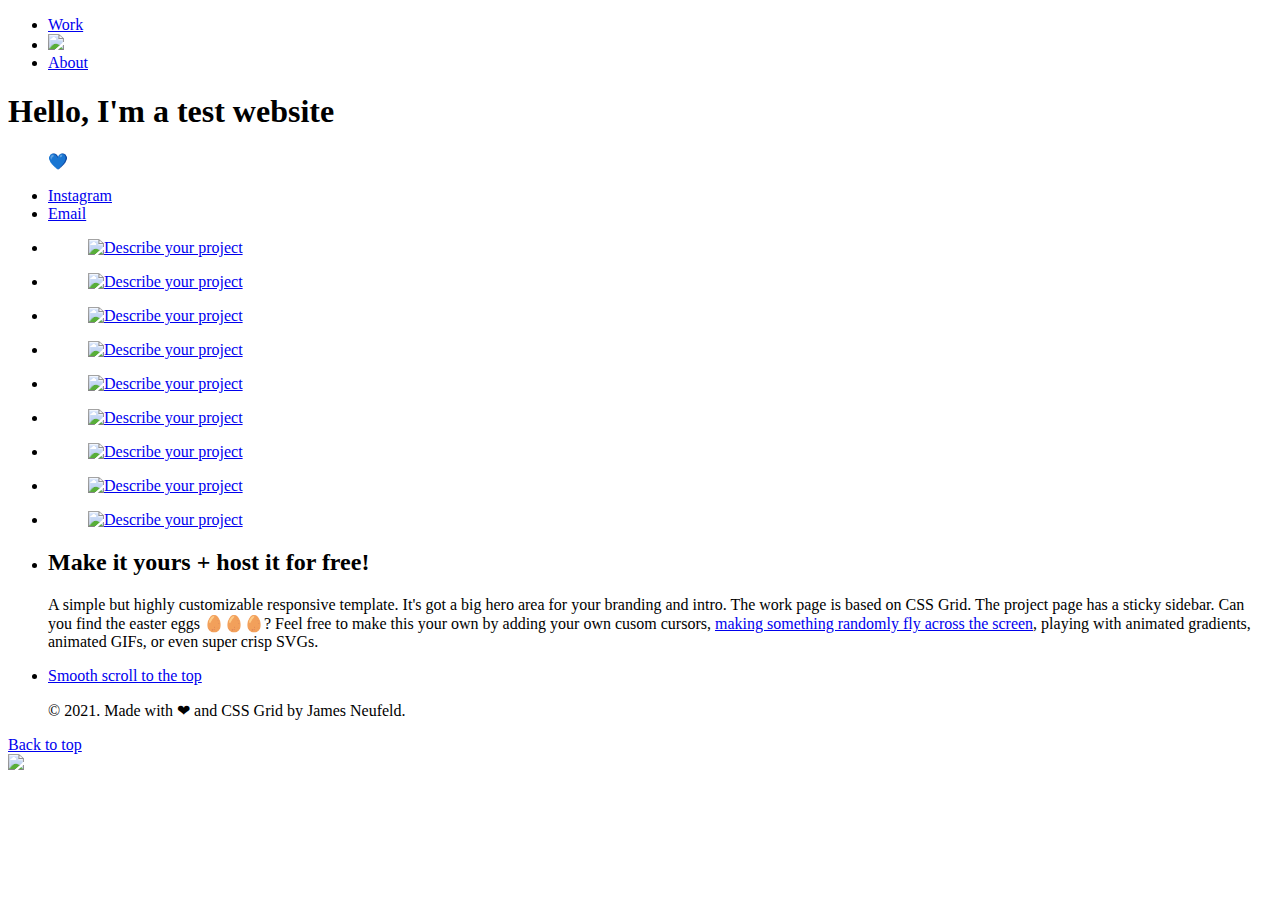
==== index.html @ 289ae5a7 "Update index.html" ====
<!DOCTYPE html>
<html lang="en">

<head>
  <title>Simple Creative Portfolio 2022 | Work Page</title>
  <meta name="description" content="When writing a meta description, keep it between 140 and 160 characters so Google can display your entire message. Don’t forget to include your keyword!">
  <meta charset="UTF-8">
  <meta name="viewport" content="width=device-width, initial-scale=1.0">  
  <meta property="og:image" content="screenshot.jpg">
  <link rel="stylesheet" href="https://cdnjs.cloudflare.com/ajax/libs/meyer-reset/2.0/reset.min.css">
    <script src="https://kit.fontawesome.com/d300c2ea15.js" crossorigin="anonymous"></script>
  <link rel="stylesheet" href="./style.css">
</head>

<body>

  <section class="hero">
    <header class="hero-header">
      <ul class="branding-navigation">
        <li><a href="index.html" class="custom-navigation">Work</a></li>
        <li class="logo"><a href="index.html"><img src="https://assets.codepen.io/316293/tools.svg" /></a></li>
        <li><a href="about.html" class="custom-navigation">About</a></li>
      </ul>
    </header>
    <div class="hero-headline-wrapper">
      <h1 class="hero-headline stroke-shadow">Hello, I'm a test website</h1> <figure class="toggleGhost hero-icon" id="btnGhost value="Hide Ghost" onclick="ShowHideDiv(this)" />💙</figure>
    </div>
    <footer class="hero-footer">
      <ul class="hero-footer-navigation">
        <li><a href="#" class="custom-navigation">Instagram</a></li>
        <li><a href="mailto:james@magnetude.com" class="custom-navigation">Email</a></li>
      </ul>
    </footer>
  </section>
  <main class="work-wrapper">
    <section class="portfolio">
      <ul class="grid">
        <li class="work-page-grid-item">
          <a href="project-1.html">
            <figure>
              <img src="https://s3-us-west-2.amazonaws.com/s.cdpn.io/316293/pawel-czerwinski.jpg" alt="Describe your project">
            </figure>
          </a>
        </li>
        <li class="work-page-grid-item">
          <a href="project-1.html">
          <figure>
            <img src="https://s3-us-west-2.amazonaws.com/s.cdpn.io/316293/computer.jpg" alt="Describe your project">
          </figure>
        </a>
        </li>
        <li class="work-page-grid-item"><a href="project-1.html">
          <figure>
            <img src="https://s3-us-west-2.amazonaws.com/s.cdpn.io/316293/white-paper.jpg" alt="Describe your project">
          </figure>
        </a>
        </li>
        <li class="work-page-grid-item"><a href="project-1.html">
          <figure>
            <img src="https://s3-us-west-2.amazonaws.com/s.cdpn.io/316293/phone.jpg" alt="Describe your project">
          </figure>
        </a>
        </li>
        <li class="work-page-grid-item"><a href="project-1.html">
          <figure>
            <img src="https://s3-us-west-2.amazonaws.com/s.cdpn.io/316293/pawel-czerwinski.jpg" alt="Describe your project">
          </figure>
        </a>
        </li>
        <li class="work-page-grid-item"><a href="project-1.html">
          <figure>
            <img src="https://s3-us-west-2.amazonaws.com/s.cdpn.io/316293/computer.jpg" alt="Describe your project">
          </figure>
        </a>
        </li>
        <li class="work-page-grid-item"><a href="project-1.html">
          <figure>
            <img src="https://s3-us-west-2.amazonaws.com/s.cdpn.io/316293/white-paper.jpg" alt="Describe your project">
          </figure>
        </a>
        </li>
        <li class="work-page-grid-item"><a href="project-1.html">
          <figure>
            <img src="https://s3-us-west-2.amazonaws.com/s.cdpn.io/316293/phone.jpg" alt="Describe your project">
          </figure>
        </a>
        </li>
        <li class="work-page-grid-item"><a href="project-1.html">
          <figure>
            <img src="https://s3-us-west-2.amazonaws.com/s.cdpn.io/316293/pawel-czerwinski.jpg" alt="Describe your project">
          </figure>
        </a>
        </li>
      </ul>
    </section>
  </main>


  <ul class="global-footer">
    <li class="footer-item-1">
    <h2>Make it yours + host it for free!</h2>
    <p>A simple but highly customizable responsive template. It's got a big hero area for your branding and intro. The work page is based on CSS Grid. The project page has a sticky sidebar. Can you find the easter eggs 🥚🥚🥚? Feel free to make this your own by adding your own cusom cursors, <a href="javascript:void(0)" class="toggleGhost colored-link" id="btnGhost value="Hide Ghost" onclick="ShowHideDiv(this)">making something randomly fly across the screen</a>, playing with animated gradients, animated GIFs, or even super crisp SVGs.</p></li>
    <li class="footer-item-2">    <p><a href="#top">Smooth scroll to the top</a></p>
      <p>&copy; 2021. Made with ❤ and CSS Grid by James Neufeld.</p>
  </li>
    </ul>
  </ul>

    <div id="myID" class="bottomMenu hide"><a href="#">Back to top</a></div>  

    <div id="ghostanimation" class="ghost"><img src="cactus.svg" /></div>
    <script type="text/javascript">function ShowHideDiv(btnGhost) {
      var GhostStyle = document.getElementById("ghostanimation");
if (btnGhost.value == "Hide Ghost") {
          GhostStyle.style.display = "none";
          btnGhost.value = "Play Ghost";
      } else {
          GhostStyle.style.display = "block";
          btnGhost.value = "Hide Ghost";
      }
  }</script>   
  <script type="text/javascript">
  myID = document.getElementById("myID");

var myScrollFunc = function () {
    var y = window.scrollY;
    if (y >= 800) {
        myID.className = "bottomMenu show"
    } else {
        myID.className = "bottomMenu hide"
    }
};

window.addEventListener("scroll", myScrollFunc);</script> 
  
</body>

</html>
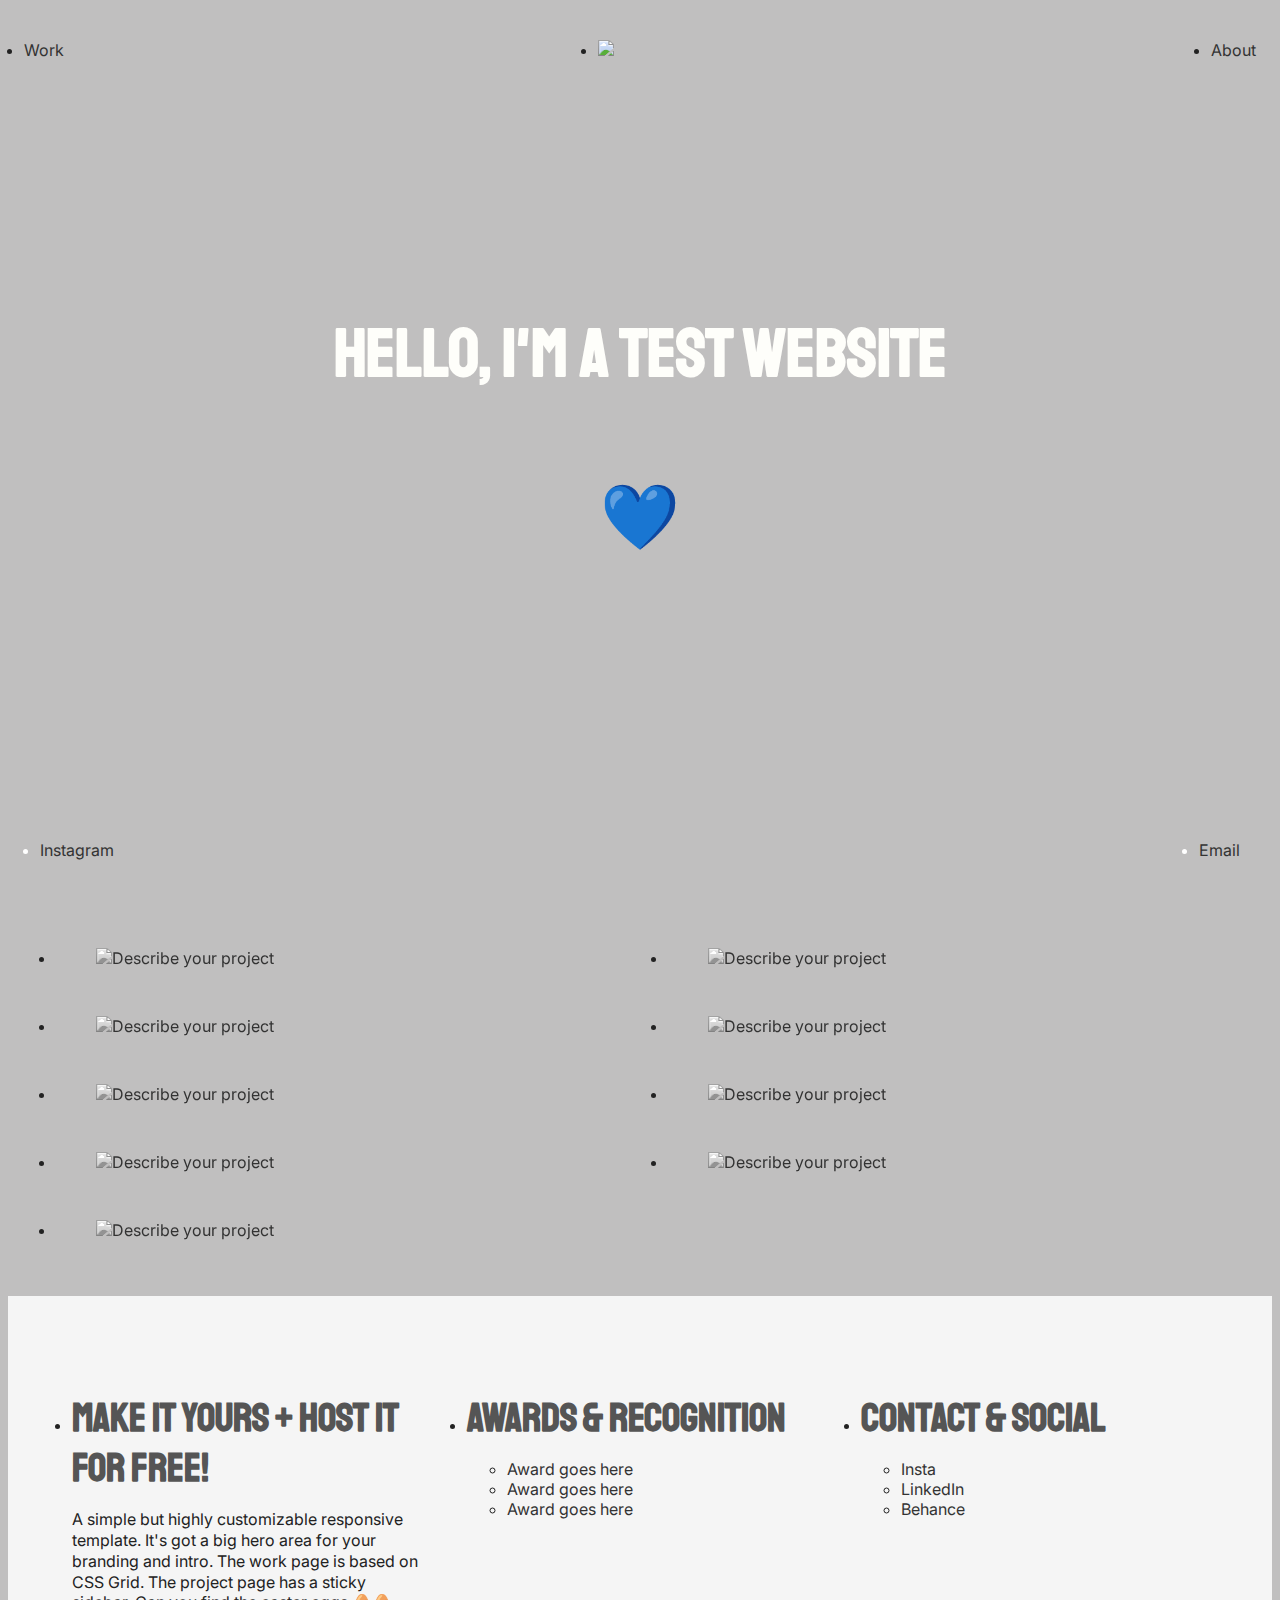
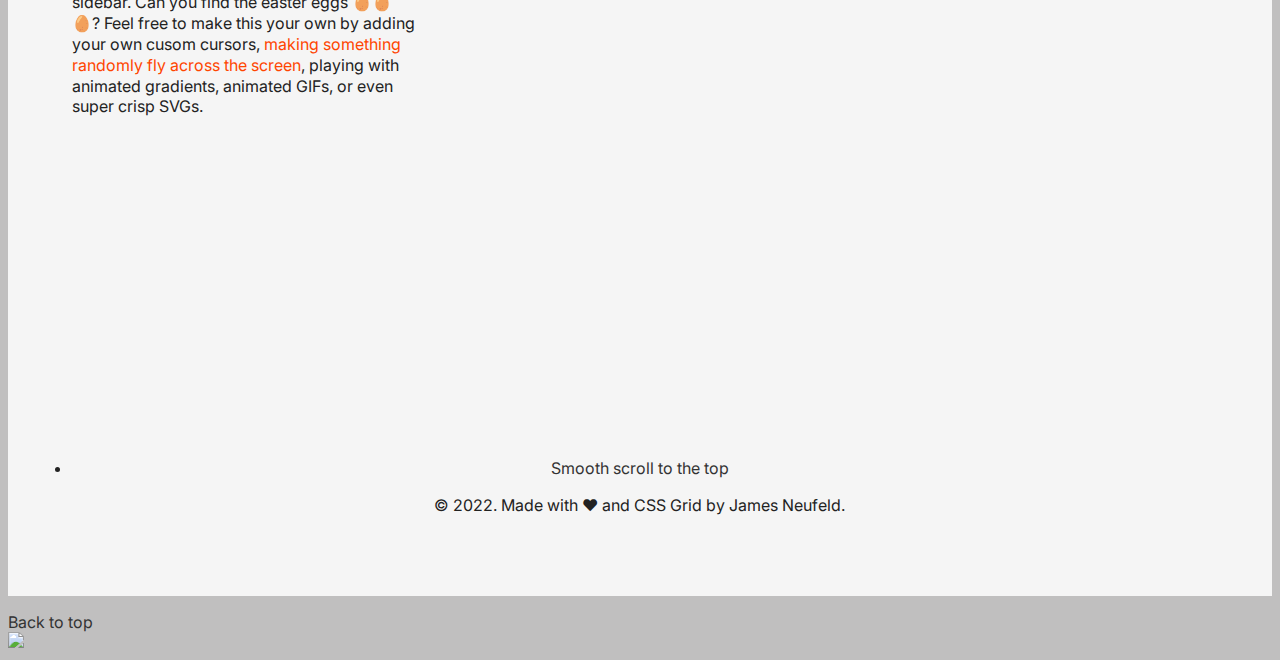
==== commit 960d0ebd: "Merge branch 'main' of https://github.com/jamesdneufeld/portfolio-2022" ====
--- a/index.html
+++ b/index.html
@@ -95,15 +95,36 @@
     </section>
   </main>
 
-
   <ul class="global-footer">
     <li class="footer-item-1">
-    <h2>Make it yours + host it for free!</h2>
-    <p>A simple but highly customizable responsive template. It's got a big hero area for your branding and intro. The work page is based on CSS Grid. The project page has a sticky sidebar. Can you find the easter eggs 🥚🥚🥚? Feel free to make this your own by adding your own cusom cursors, <a href="javascript:void(0)" class="toggleGhost colored-link" id="btnGhost value="Hide Ghost" onclick="ShowHideDiv(this)">making something randomly fly across the screen</a>, playing with animated gradients, animated GIFs, or even super crisp SVGs.</p></li>
-    <li class="footer-item-2">    <p><a href="#top">Smooth scroll to the top</a></p>
-      <p>&copy; 2021. Made with ❤ and CSS Grid by James Neufeld.</p>
-  </li>
-    </ul>
+      <h2>Make it yours + host it for free!</h2>
+      <p>A simple but highly customizable responsive template. It's got a big hero area for your branding and intro. The
+        work page is based on CSS Grid. The project page has a sticky sidebar. Can you find the easter eggs 🥚🥚🥚? Feel
+        free to make this your own by adding your own cusom cursors, <a href="javascript:void(0)"
+          class="toggleGhost colored-link" id="btnGhost value=" Hide Ghost" onclick="ShowHideDiv(this)">making something
+          randomly fly across the screen</a>, playing with animated gradients, animated GIFs, or even super crisp SVGs.
+      </p>
+    </li>
+    <li class="footer-item-2">
+      <h2>Awards &amp; Recognition</h2>
+      <ul class="awards-list">
+        <li class="award-item"><a href="#">Award goes here</a></li>
+        <li class="award-item"><a href="#">Award goes here</a></li>
+        <li class="award-item"><a href="#">Award goes here</a></li>                
+      </ul>
+    </li>
+    <li class="footer-item-3">
+      <h2>Contact &amp; Social</h2>
+      <ul class="socials-list">
+        <li class="social-item"><a href="#">Insta</a></li>
+        <li class="social-item"><a href="#">LinkedIn</a></li>
+        <li class="social-item"><a href="#">Behance</a></li>                
+      </ul>
+    </li>    
+    <li class="footer-item-4">
+      <p><a href="#top">Smooth scroll to the top</a></p>
+      <p>&copy; 2022. Made with ❤ and CSS Grid by James Neufeld.</p>
+    </li>
   </ul>
 
     <div id="myID" class="bottomMenu hide"><a href="#">Back to top</a></div>  
--- a/style.css
+++ b/style.css
@@ -0,0 +1,587 @@
+/* Add the Google Fonts you want, remove the ones you don't. 
+
+███████  ██████  ███    ██ ████████ ███████ 
+██      ██    ██ ████   ██    ██    ██      
+█████   ██    ██ ██ ██  ██    ██    ███████ 
+██      ██    ██ ██  ██ ██    ██         ██ 
+██       ██████  ██   ████    ██    ███████ 
+
+*/
+
+@import url("https://fonts.googleapis.com/css?family=Hepta+Slab|Staatliches&display=swap");
+@import url("https://fonts.googleapis.com/css2?family=Rubik:wght@600&display=swap");
+@import url("https://fonts.googleapis.com/css2?family=Rubik:wght@300;400;500;700;900&display=swap");
+@import url("https://fonts.googleapis.com/css2?family=Inter:wght@100;200;300;400;500;600;700;800;900&display=swap");
+@import url('make-something-fly.css');
+@import url('animated-gradient.css');
+@import url('xtext-stroke.css');
+@import url('stroke-shadow.css');
+@import url('scroll-to-top.css');
+/*
+
+X-Small devices (portrait phones, less than 576px) 
+No media query for `xs` since this is the default in Bootstrap 
+
+███    ███  ██████  ██████  ██ ██      ███████     ███████ ██ ██████  ███████ ████████ 
+████  ████ ██    ██ ██   ██ ██ ██      ██          ██      ██ ██   ██ ██         ██    
+██ ████ ██ ██    ██ ██████  ██ ██      █████       █████   ██ ██████  ███████    ██    
+██  ██  ██ ██    ██ ██   ██ ██ ██      ██          ██      ██ ██   ██      ██    ██    
+██      ██  ██████  ██████  ██ ███████ ███████     ██      ██ ██   ██ ███████    ██    
+                                                                                       
+*/
+
+/* Add Border Box and Smooth Scroll */
+
+html {
+  box-sizing: border-box;
+  scroll-behavior: smooth;
+  cursor: url("up.png"), auto !important;
+}
+
+*,
+*:before,
+*:after {
+  box-sizing: inherit;
+}
+
+/* Use variable for to easily change your theme's colour scheme and typography.
+
+██    ██  █████  ██████  ██  █████  ██████  ██      ███████ ███████ 
+██    ██ ██   ██ ██   ██ ██ ██   ██ ██   ██ ██      ██      ██      
+██    ██ ███████ ██████  ██ ███████ ██████  ██      █████   ███████ 
+ ██  ██  ██   ██ ██   ██ ██ ██   ██ ██   ██ ██      ██           ██ 
+  ████   ██   ██ ██   ██ ██ ██   ██ ██████  ███████ ███████ ███████ 
+                                                                    
+*/
+
+:root {
+  --primary-text-color: #222;
+  --accent-color: #555;
+  --hyperlink-color: #333;
+  --hyperlink-alternate-color: orangered;
+  --hover-color: #111;
+  --body-typeface: "Inter", sans-serif;
+  --heading-typeface: "Staatliches", cursive;
+  --off-white: #f8f8ff;
+  --isabelline: #f4f0ec;
+  --baby-powder: #fefefa;
+  --alice-blue: #f0f8ff;
+  --alabaster: #f2f0e6;
+  --floral-white: #fffaf0;
+  --background-color: #f5f5f5;
+  --alt-background-color: black;
+  --text-selection-background-color: #555;
+  --base-color: 0;
+  --color-lightest: hsla(var(--base-color), 1%, 85%, 100%);
+  --color-light: hsla(var(--base-color), 1%, 75%, 100%);
+  --color-normal: hsla(var(--base-color), 1%, 50%, 100%);
+  --color-dark: hsla(var(--base-color), 1%, 35%, 100%);
+  --color-darkest: hsla(var(--base-color), 1%, 15%, 100%);
+}
+
+
+body {
+  font-family: var(--body-typeface);
+  color: var(--primary-text-color);
+  background: var(--background-color);
+  display: flex;
+  flex-direction: column;
+  min-height: 100vh;
+}
+
+::selection {
+  background: hotpink;
+}
+
+/* Making all images responsive */
+img {
+  max-width: 100%;
+  height: auto;
+  vertical-align: top;
+  /* Removes the gap/space in inline elements for text descenders. */
+  object-fit: contain;
+  /* This is optional. Also try cover or leave out entirely. */
+
+}
+
+
+
+/* Global & Mobile Typography 
+
+████████ ██    ██ ██████   ██████   ██████  ██████   █████  ██████  ██   ██ ██    ██ 
+   ██     ██  ██  ██   ██ ██    ██ ██       ██   ██ ██   ██ ██   ██ ██   ██  ██  ██  
+   ██      ████   ██████  ██    ██ ██   ███ ██████  ███████ ██████  ███████   ████   
+   ██       ██    ██      ██    ██ ██    ██ ██   ██ ██   ██ ██      ██   ██    ██    
+   ██       ██    ██       ██████   ██████  ██   ██ ██   ██ ██      ██   ██    ██    
+                                                                                     
+*/
+
+h1 {
+  font-size: 2rem;
+  font-family: var(--heading-typeface);
+  margin-bottom: 1rem;
+  color: var(--baby-powder);
+}
+
+h2 {
+  font-size: 2.25rem;
+  font-family: var(--heading-typeface);
+  margin-bottom: 1rem;
+  color: var(--accent-color);
+}
+
+h3 {
+  font-size: 1.325rem;
+  margin-bottom: 1rem;
+  line-height: 1.3;
+}
+
+/* Hyperlink Styles */
+a {
+  text-decoration: none;
+  color: var(--hyperlink-color);
+}
+
+a:hover {
+  color: var(--hover-color);
+
+}
+
+a:active {
+  color: var(--hover-color);
+  /* Tap on mobile */
+}
+
+.navigation-arrow {
+  color: var(--alt-background-color);
+}
+
+.navigation-arrow:link {
+  -webkit-text-stroke-width: 2px;
+  -webkit-text-stroke-color: #555555;
+  color: transparent;
+}
+
+.navigation-arrow:active,
+.navigation-arrow:hover {
+  color: #5200FF;
+  -webkit-text-stroke-width: 2px;
+  -webkit-text-stroke-color: #5200FF;
+}
+
+.colored-link {
+  color: var(--hyperlink-alternate-color);
+}
+
+.custom-navigation:hover {
+  background: url(heading-background.svg);
+  background-size: 15%;
+  background-repeat: no-repeat;
+  background-position: center center;
+}
+
+
+p {
+  line-height: 1.3;
+  margin-bottom: 1rem;
+}
+
+
+
+/* Work Page Layout
+
+██     ██  ██████  ██████  ██   ██     ██████   █████   ██████  ███████ 
+██     ██ ██    ██ ██   ██ ██  ██      ██   ██ ██   ██ ██       ██      
+██  █  ██ ██    ██ ██████  █████       ██████  ███████ ██   ███ █████   
+██ ███ ██ ██    ██ ██   ██ ██  ██      ██      ██   ██ ██    ██ ██      
+ ███ ███   ██████  ██   ██ ██   ██     ██      ██   ██  ██████  ███████ 
+
+*/
+
+.work-wrapper {
+  flex: 1;
+}
+
+/* Padding around work grid and project page */
+.portfolio,
+.project-wrapper {
+  padding: .25rem
+}
+
+/* Defining the work page grid */
+.grid {
+  display: grid;
+  grid-template-columns: repeat(auto-fit, minmax(300px, 1fr));
+  grid-gap: 1rem;
+  /* Magical, media-query-less responsiveness is achieved using the repeat() function and the auto placement keywords. To achieve wrapping, we can use the auto-fit. If you're using auto-fit, the content will stretch to fill the entire row width.  Specify a minimum width for the columns, using the minmax() function. The 1fr is what tells the browser to distribute the space between the columns so that each column equally gets one fraction of that space.  */
+}
+
+
+
+
+/* Optional – Sizing the work page images */
+/* figure {
+  max-height: 250px;
+  overflow: hidden;
+  position: relative;
+} */
+
+
+/* Hero 
+
+██   ██ ███████ ██████   ██████  
+██   ██ ██      ██   ██ ██    ██ 
+███████ █████   ██████  ██    ██ 
+██   ██ ██      ██   ██ ██    ██ 
+██   ██ ███████ ██   ██  ██████  
+                                 
+*/
+
+.hero {
+  min-height: 80vh;
+  display: flex;
+  flex-direction: column;
+  /* background: rgb(238, 174, 202);
+  background: radial-gradient(circle,
+      rgba(238, 174, 202, 1) 0%,
+      rgba(148, 187, 233, 1) 100%); */
+}
+
+.branding-navigation {
+  display: flex;
+  flex-direction: row;
+  justify-content: space-between;
+  padding: 1rem;
+  align-items: center;
+}
+
+.logo {
+  width: 3rem;
+}
+
+.hero-headline-wrapper {
+  display: flex;
+  flex-direction: column;
+  flex: 1;
+  align-items: center;
+  justify-content: center;
+  padding: 2rem 4rem;
+  text-align: center;
+}
+
+.hero-icon {
+  font-size: 4rem;
+}
+
+.hero-footer {
+  display: flex;
+  justify-content: center;
+  flex-direction: column;
+  padding: 1rem;
+  text-align: center;
+  color: white;
+}
+
+.hero-footer-navigation {
+  display: flex;
+  flex-direction: row;
+  justify-content: space-between;
+  padding: 1rem;
+}
+
+/* This part isn't required */
+
+.projects {
+  background: #111;
+  min-height: 100vh;
+  display: flex;
+  flex-direction: column;
+}
+
+
+/* Global Footer
+
+███████  ██████   ██████  ████████ ███████ ██████  
+██      ██    ██ ██    ██    ██    ██      ██   ██ 
+█████   ██    ██ ██    ██    ██    █████   ██████  
+██      ██    ██ ██    ██    ██    ██      ██   ██ 
+██       ██████   ██████     ██    ███████ ██   ██ 
+                                                   
+*/
+
+
+
+
+.global-footer,
+.about {
+  display: grid;
+  grid-template-columns: 1fr;
+  grid-gap: 3rem;
+  min-height: 100vh;
+  background: #f5f5f5;
+  padding: 1rem 1rem;
+}
+
+.footer-item-1,
+.about-item-1 {
+  grid-column: 1 / 2;
+  grid-row: 1 / 2;
+}
+
+.footer-item-2,
+.about-item-2 {
+  grid-column: 1 / 2;
+  grid-row: 2 / 3;
+}
+
+.footer-item-3,
+.about-item-3 {
+  grid-column: 1 / 2;
+  grid-row: 3 / 4;
+}
+
+.footer-item-4,
+.about-item-4 {
+  grid-column: 1 / 2;
+  grid-row: 4 / 5;
+}
+
+/* Project Page 
+
+██████  ██████   ██████       ██ ███████  ██████ ████████     ██████   █████   ██████  ███████ 
+██   ██ ██   ██ ██    ██      ██ ██      ██         ██        ██   ██ ██   ██ ██       ██      
+██████  ██████  ██    ██      ██ █████   ██         ██        ██████  ███████ ██   ███ █████   
+██      ██   ██ ██    ██ ██   ██ ██      ██         ██        ██      ██   ██ ██    ██ ██      
+██      ██   ██  ██████   █████  ███████  ██████    ██        ██      ██   ██  ██████  ███████ 
+                                                                                               
+*/
+
+.project-wrapper {
+  display: flex;
+  flex-direction: column;
+  justify-content: space-between;
+  background: var(--alt-background-color);
+}
+
+/* Sidebar */
+.project-aside {
+  width: 100%;
+  color: white;
+  background: orangered;
+  padding: 1rem;
+  display: flex;
+  flex-direction: column;
+}
+
+.project-navigation {
+  display: flex;
+  flex-direction: row;
+  flex: 1;
+  align-items: flex-end;
+}
+
+.arrow {
+  padding-right: 1rem;
+}
+
+.project-image {
+  font-size: 12rem;
+  min-height: 50vh;
+  display: flex;
+  align-items: center;
+  justify-content: center;
+}
+
+.about-image {
+  font-size: 14rem;
+}
+
+
+/* Main Project Image Area */
+.project-details {
+  width: 100%;
+  background-image: linear-gradient(-225deg,
+      #ff057c 0%,
+      #8d0b93 50%,
+      #321575 100%);
+  padding: 1rem;
+}
+
+
+
+
+
+
+
+
+
+
+
+
+
+
+
+
+
+
+
+
+
+
+
+
+/*
+
+ ██████  ███    ███ ███████ ██████   █████  
+██    ██ ████  ████ ██      ██   ██ ██   ██ 
+██ ██ ██ ██ ████ ██ █████   ██   ██ ███████ 
+██ ██ ██ ██  ██  ██ ██      ██   ██ ██   ██ 
+ █ ████  ██      ██ ███████ ██████  ██   ██ 
+                                            
+                                           
+*/
+
+/* Small devices (landscape phones, 576px and up) */
+@media (min-width: 576px) {
+  body {
+    background: var(--color-darkest);
+  }
+}
+
+/* Medium devices (tablets, 768px and up) */
+@media (min-width: 768px) {
+  body {
+    background: var(--color-dark);
+  }
+}
+
+/* Large devices (desktops, 992px and up) */
+@media (min-width: 992px) {
+  body {
+    background: var(--color-normal);
+  }
+
+  h1 {
+    font-size: 4.275rem;
+  }
+
+  h2 {
+    font-size: 2.5rem;
+  }
+
+  h3 {
+    font-size: 1.625rem;
+  }
+
+
+
+
+  .logo {
+    width: 5rem;
+  }
+
+  .hero {
+    min-height: 100vh;
+  }
+
+  .hero-headline-wrapper {
+    padding: 4rem 8rem;
+  }
+
+  .grid {
+    grid-template-columns: repeat(auto-fit, minmax(400px, 1fr));
+    grid-gap: 1rem;
+  }
+
+  /* Grayscale filter with full-colour on hover and tap */
+  .work-page-grid-item a img {
+    filter: grayscale(100);
+  }
+
+  .work-page-grid-item>a:hover img,
+  .work-page-grid-item>a:active img {
+    filter: grayscale(0);
+  }
+
+
+  .global-footer,
+  .about {
+    padding: 4rem 4rem;
+    grid-template-columns: 1fr 1fr 1fr;
+  }
+
+  .footer-item-1,
+  .about-item-1 {
+    grid-column: 1 / 2;
+    grid-row: 1 / 2;
+  }
+
+  .footer-item-2,
+  .about-item-2 {
+    grid-row: 1 / 2;
+    grid-column: 2 / 3;
+  }
+
+  .footer-item-3,
+  .about-item-3 {
+    grid-row: 1 / 2;
+    grid-column: 3 / 4;
+  }
+
+  .footer-item-4,
+  .about-item-4 {
+    grid-row: 2 / 3;
+    grid-column: 1 / 4;
+    text-align: center;
+    align-self: end;
+  }
+
+  /* Padding around work grid and project page */
+  .portfolio,
+  .project-wrapper {
+    padding: .5rem
+  }
+
+  /* Project Page Flex Direction on Large Devices */
+  .project-wrapper {
+    flex-direction: row;
+
+  }
+
+
+  /* Sidebar on Large Devices */
+  .project-aside {
+    width: 35%;
+    height: 50vh;
+    position: -webkit-sticky;
+    position: sticky;
+    top: 5vh;
+  }
+
+
+  /* Main Project Image Area on Large Devices */
+  .project-details {
+    width: 65%;
+  }
+
+
+  .project-image {
+    min-height: 100vh;
+  }
+
+
+
+
+  /* X-Large devices (large desktops, 1200px and up)*/
+  @media (min-width: 1200px) {
+    body {
+      background: var(--color-light);
+    }
+  }
+
+  /* XX-Large devices (larger desktops, 1400px and up) */
+  @media (min-width: 1400px) {
+    body {
+      background: var(--color-lightest);
+    }
+  }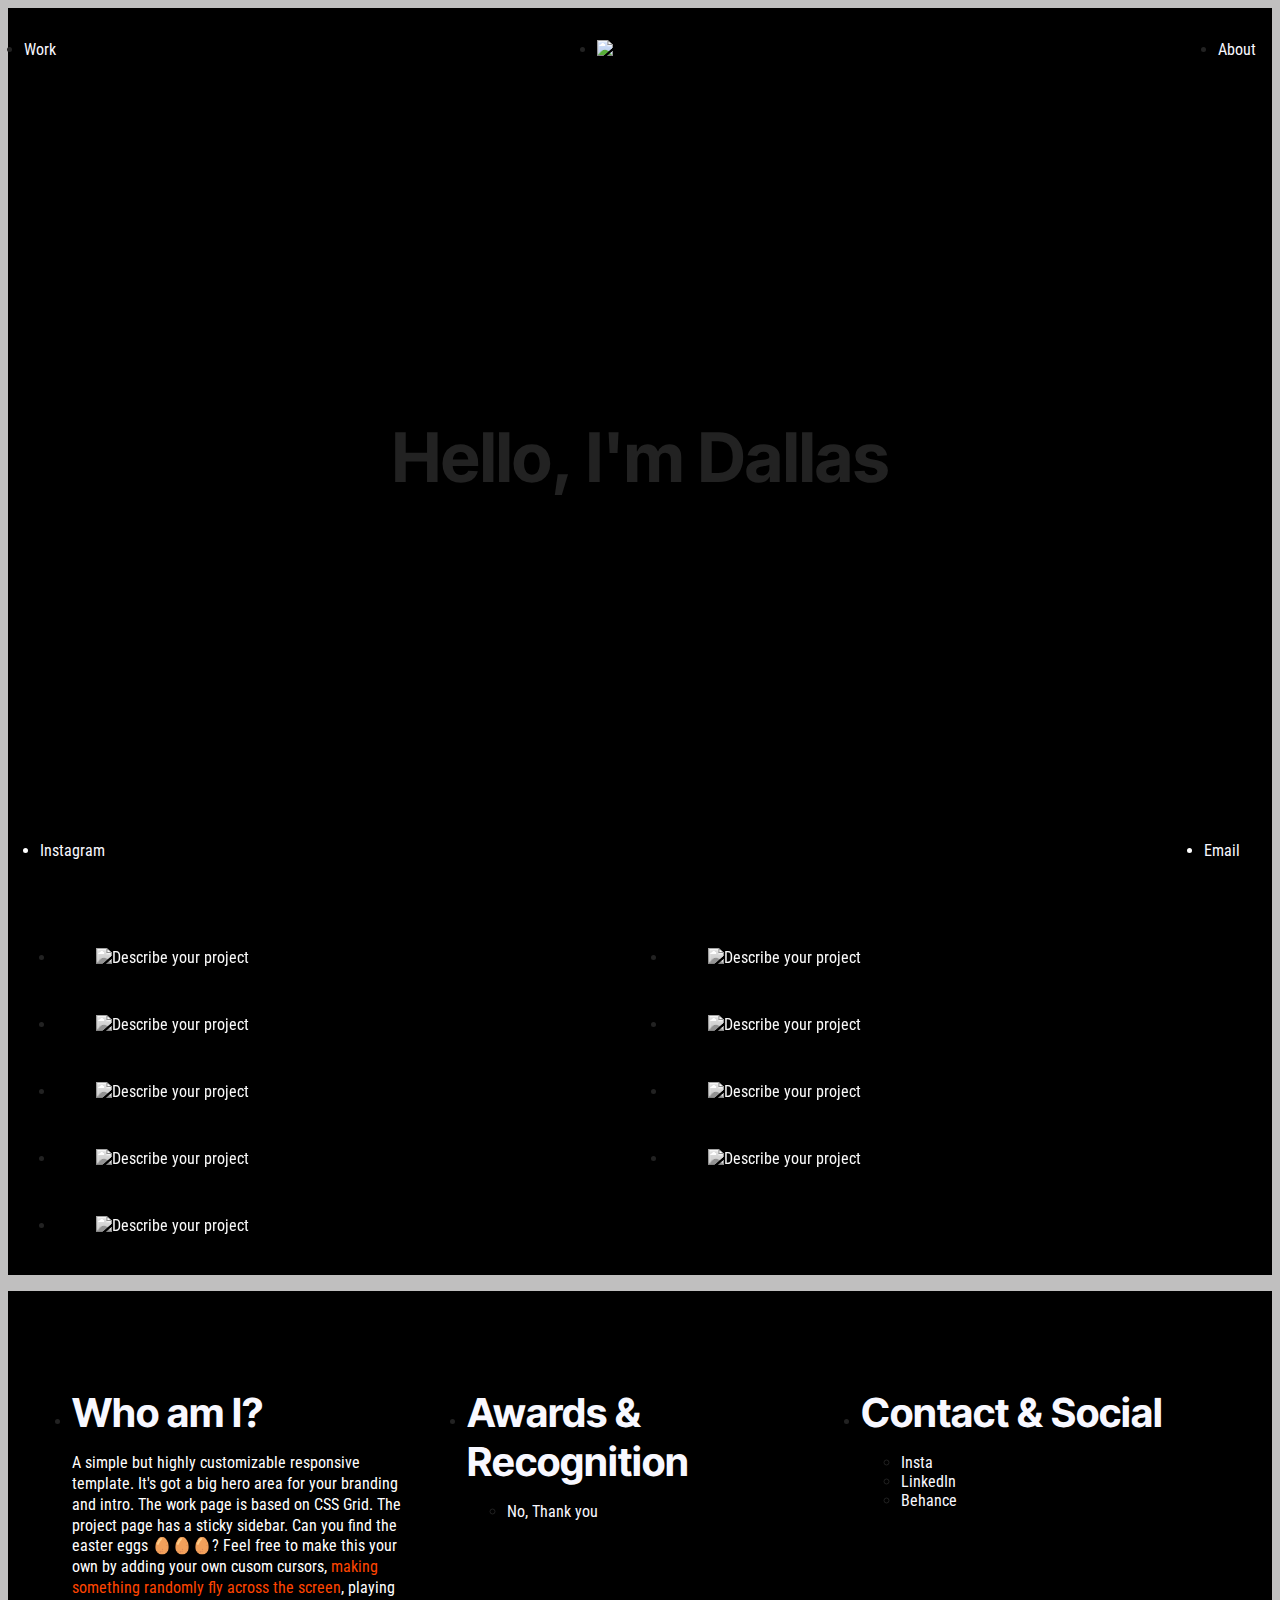
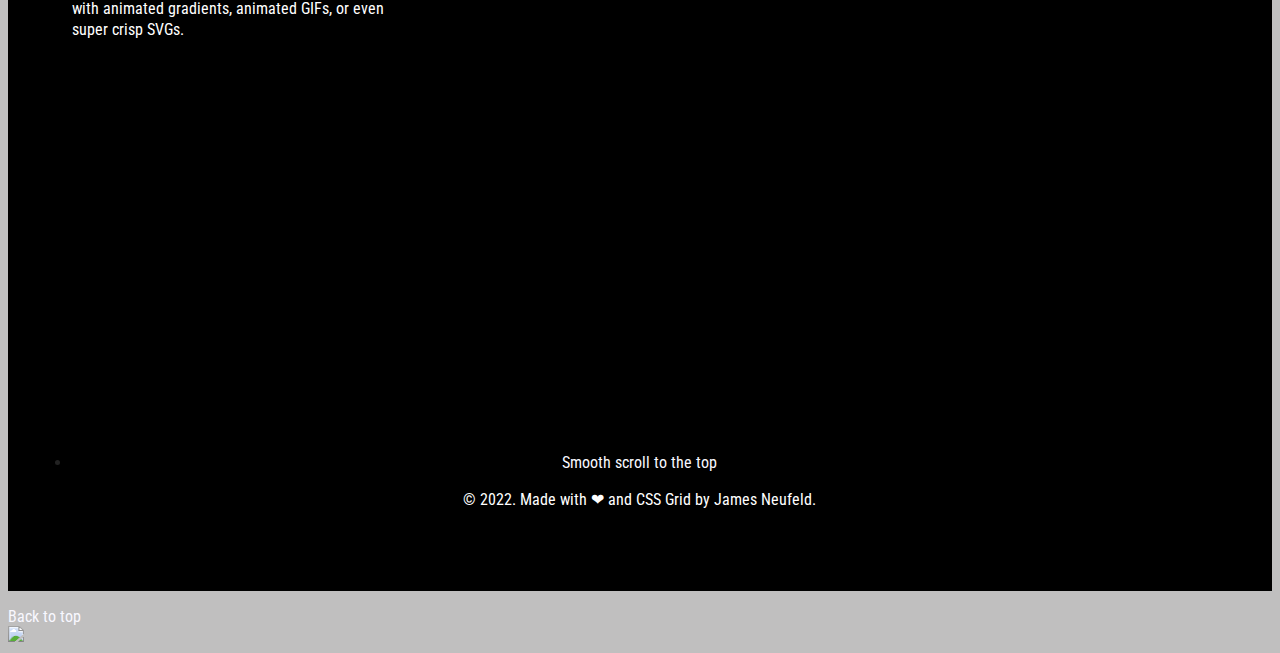
==== commit eb8d3d11: "Update1" ====
--- a/index.html
+++ b/index.html
@@ -23,7 +23,7 @@
       </ul>
     </header>
     <div class="hero-headline-wrapper">
-      <h1 class="hero-headline stroke-shadow">Hello, I'm a test website</h1> <figure class="toggleGhost hero-icon" id="btnGhost value="Hide Ghost" onclick="ShowHideDiv(this)" />💙</figure>
+      <h1 class="hero-headline stroke-shadow">Hello, I'm Dallas</h1> 
     </div>
     <footer class="hero-footer">
       <ul class="hero-footer-navigation">
@@ -97,7 +97,7 @@
 
   <ul class="global-footer">
     <li class="footer-item-1">
-      <h2>Make it yours + host it for free!</h2>
+      <h2>Who am I?</h2>
       <p>A simple but highly customizable responsive template. It's got a big hero area for your branding and intro. The
         work page is based on CSS Grid. The project page has a sticky sidebar. Can you find the easter eggs 🥚🥚🥚? Feel
         free to make this your own by adding your own cusom cursors, <a href="javascript:void(0)"
@@ -108,9 +108,7 @@
     <li class="footer-item-2">
       <h2>Awards &amp; Recognition</h2>
       <ul class="awards-list">
-        <li class="award-item"><a href="#">Award goes here</a></li>
-        <li class="award-item"><a href="#">Award goes here</a></li>
-        <li class="award-item"><a href="#">Award goes here</a></li>                
+        <li class="award-item"><a href="#">No, Thank you</a></li>                
       </ul>
     </li>
     <li class="footer-item-3">
--- a/style.css
+++ b/style.css
@@ -12,8 +12,12 @@
 @import url("https://fonts.googleapis.com/css2?family=Rubik:wght@600&display=swap");
 @import url("https://fonts.googleapis.com/css2?family=Rubik:wght@300;400;500;700;900&display=swap");
 @import url("https://fonts.googleapis.com/css2?family=Inter:wght@100;200;300;400;500;600;700;800;900&display=swap");
+
+@import url('https://fonts.googleapis.com/css2?family=Roboto+Condensed&display=swap');
+@import url('https://fonts.googleapis.com/css2?family=Inter+Tight:wght@500&display=swap');
+
+
 @import url('make-something-fly.css');
-@import url('animated-gradient.css');
 @import url('xtext-stroke.css');
 @import url('stroke-shadow.css');
 @import url('scroll-to-top.css');
@@ -60,7 +64,7 @@
   --hyperlink-color: #333;
   --hyperlink-alternate-color: orangered;
   --hover-color: #111;
-  --body-typeface: "Inter", sans-serif;
+  --body-typeface: 'Roboto Condensed', sans-serif;
   --heading-typeface: "Staatliches", cursive;
   --off-white: #f8f8ff;
   --isabelline: #f4f0ec;
@@ -68,7 +72,7 @@
   --alice-blue: #f0f8ff;
   --alabaster: #f2f0e6;
   --floral-white: #fffaf0;
-  --background-color: #f5f5f5;
+  --background-color: #111;
   --alt-background-color: black;
   --text-selection-background-color: #555;
   --base-color: 0;
@@ -118,28 +122,29 @@
 
 h1 {
   font-size: 2rem;
-  font-family: var(--heading-typeface);
+  font-family: 'Inter Tight', sans-serif;
   margin-bottom: 1rem;
-  color: var(--baby-powder);
+  color: var(yellow);
 }
 
 h2 {
   font-size: 2.25rem;
-  font-family: var(--heading-typeface);
+  font-family: 'Inter Tight', sans-serif;
   margin-bottom: 1rem;
-  color: var(--accent-color);
+  color: var(--off-white);
 }
 
 h3 {
   font-size: 1.325rem;
   margin-bottom: 1rem;
   line-height: 1.3;
+  color: var(--off-white);
 }
 
 /* Hyperlink Styles */
 a {
   text-decoration: none;
-  color: var(--hyperlink-color);
+  color: var(--off-white);
 }
 
 a:hover {
@@ -153,7 +158,7 @@
 }
 
 .navigation-arrow {
-  color: var(--alt-background-color);
+  color: var(--off-white);
 }
 
 .navigation-arrow:link {
@@ -184,6 +189,7 @@
 p {
   line-height: 1.3;
   margin-bottom: 1rem;
+  color: #fff;
 }
 
 
@@ -200,6 +206,7 @@
 
 .work-wrapper {
   flex: 1;
+  background-color: #000;
 }
 
 /* Padding around work grid and project page */
@@ -241,6 +248,7 @@
   min-height: 80vh;
   display: flex;
   flex-direction: column;
+  background-color: #000;
   /* background: rgb(238, 174, 202);
   background: radial-gradient(circle,
       rgba(238, 174, 202, 1) 0%,
@@ -270,7 +278,7 @@
 }
 
 .hero-icon {
-  font-size: 4rem;
+  font-size: 0rem;
 }
 
 .hero-footer {
@@ -318,7 +326,7 @@
   grid-template-columns: 1fr;
   grid-gap: 3rem;
   min-height: 100vh;
-  background: #f5f5f5;
+  background: #000;
   padding: 1rem 1rem;
 }
 
@@ -360,7 +368,11 @@
   display: flex;
   flex-direction: column;
   justify-content: space-between;
-  background: var(--alt-background-color);
+  background-color: #000;
+}
+
+.hero-header{
+  background-color: #000;
 }
 
 /* Sidebar */
@@ -371,6 +383,7 @@
   padding: 1rem;
   display: flex;
   flex-direction: column;
+  background-color: #000;
 }
 
 .project-navigation {
@@ -378,6 +391,8 @@
   flex-direction: row;
   flex: 1;
   align-items: flex-end;
+  background-color: #000;
+
 }
 
 .arrow {
@@ -400,10 +415,7 @@
 /* Main Project Image Area */
 .project-details {
   width: 100%;
-  background-image: linear-gradient(-225deg,
-      #ff057c 0%,
-      #8d0b93 50%,
-      #321575 100%);
+  background-color: #000;
   padding: 1rem;
 }
 
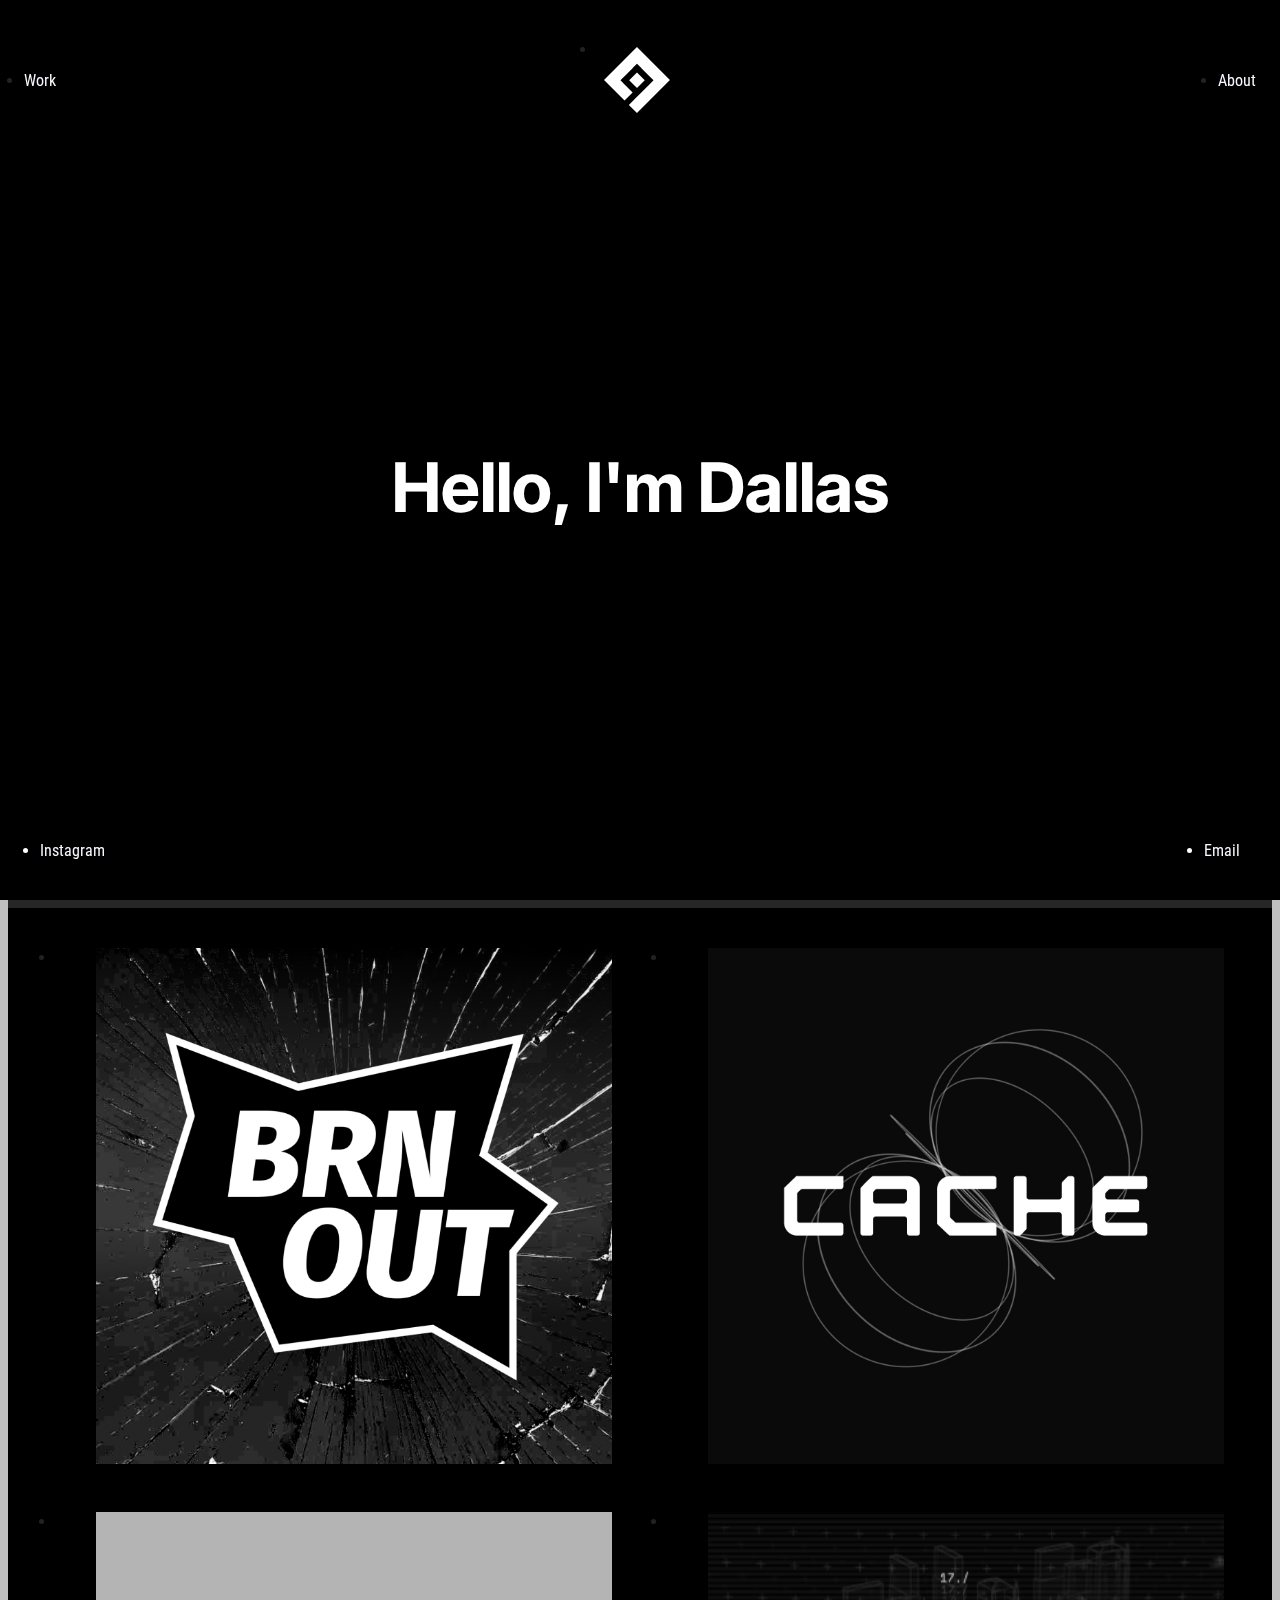
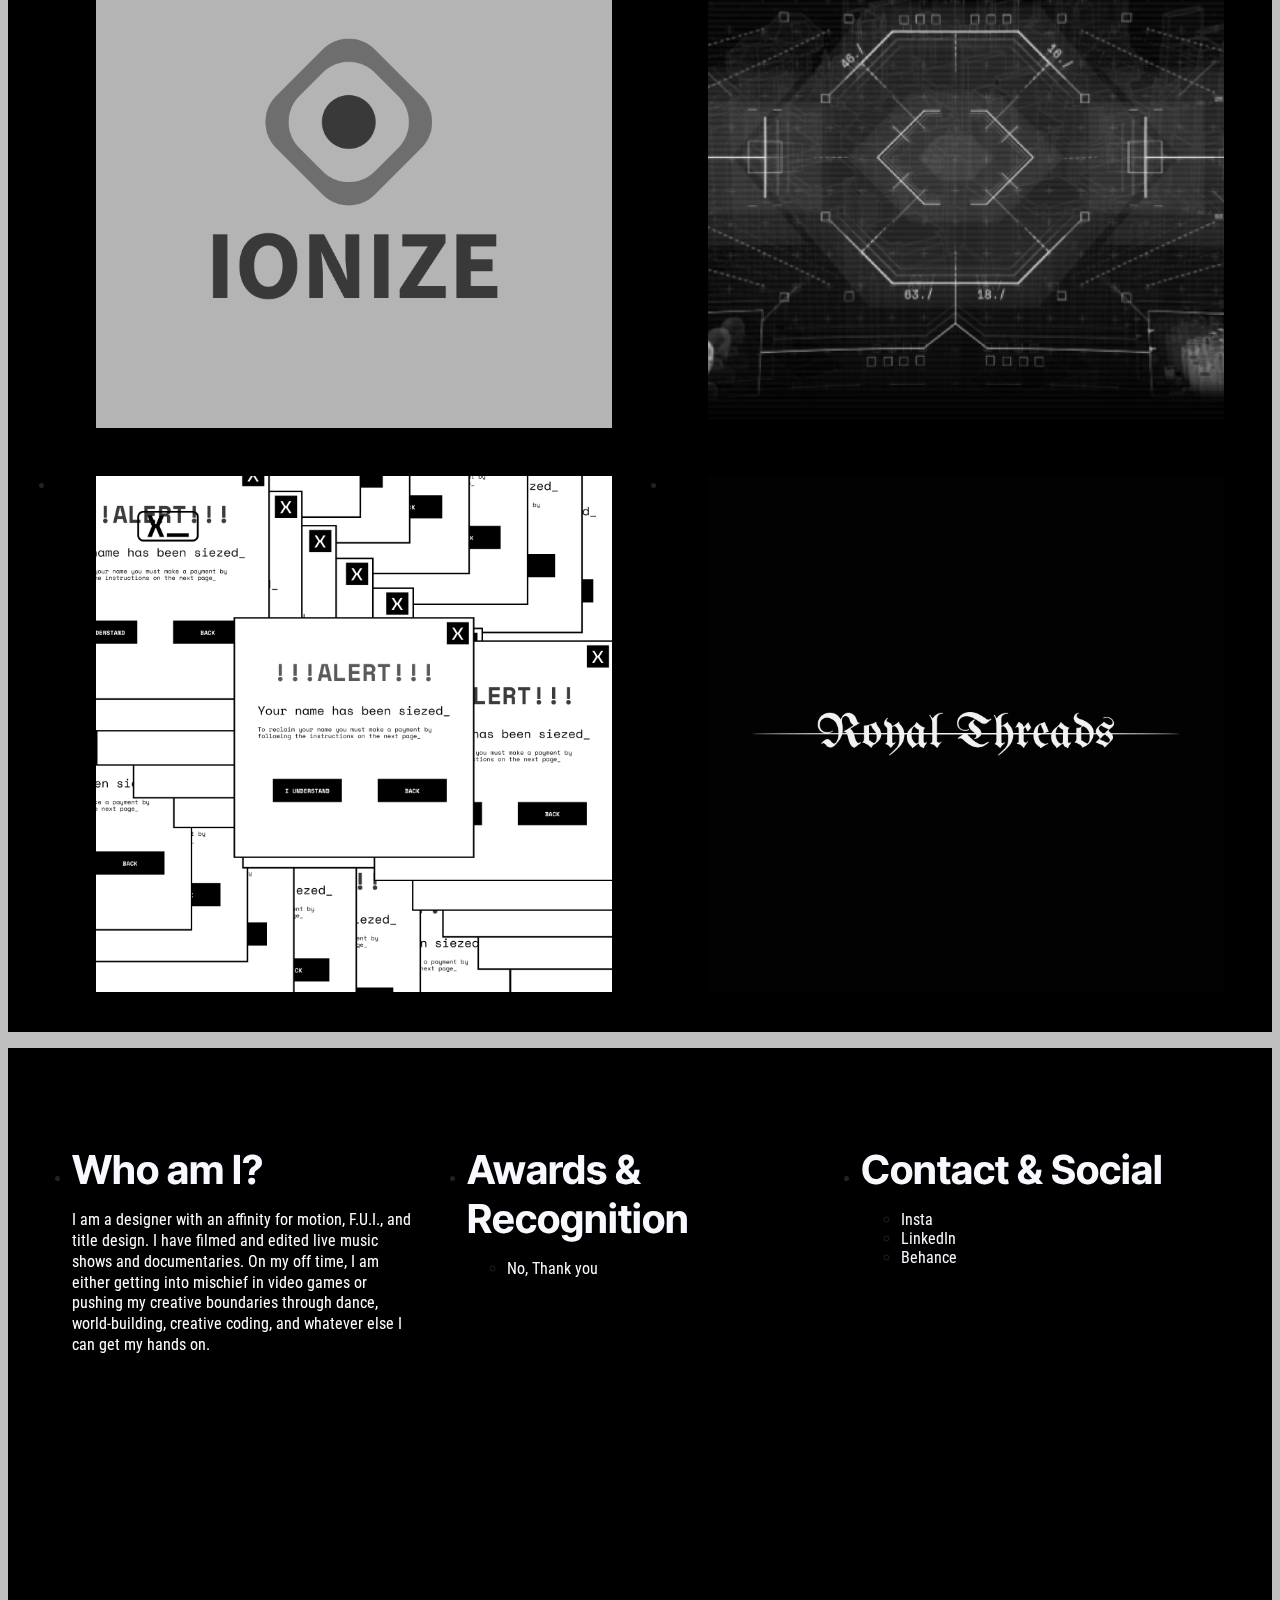
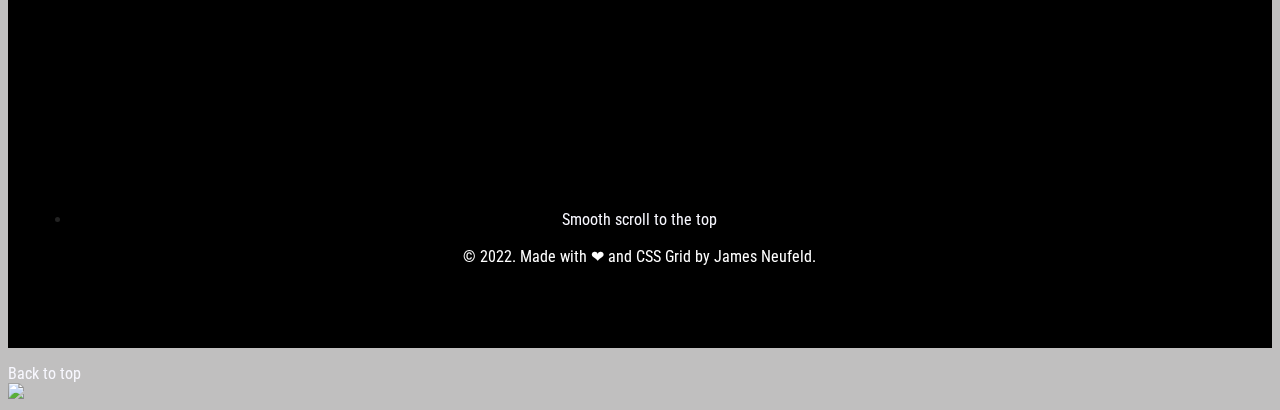
==== commit 663bfd20: "finalpush" ====
--- a/index.html
+++ b/index.html
@@ -10,20 +10,33 @@
   <link rel="stylesheet" href="https://cdnjs.cloudflare.com/ajax/libs/meyer-reset/2.0/reset.min.css">
     <script src="https://kit.fontawesome.com/d300c2ea15.js" crossorigin="anonymous"></script>
   <link rel="stylesheet" href="./style.css">
+
+  <link rel="stylesheet" href="https://unpkg.com/kursor/dist/kursor.css">
+
 </head>
 
 <body>
 
   <section class="hero">
+
+
+
     <header class="hero-header">
+
+      <div class="video-background">
+        <div class="video-foreground">
+          <iframe src="https://www.youtube-nocookie.com/embed/nf3W9zIP49Q?vq=hd1080&autoplay=1&loop=1&mute=1&modestbranding=1&rel=0&iv_load_policy=3&fs=0&color=white&controls=0&disablekb=1&playlist=nf3W9zIP49Q" width="560" height="315" title="hudstudy1anim" frameborder="0"></iframe>
+        </div>
+      </div>
+
       <ul class="branding-navigation">
         <li><a href="index.html" class="custom-navigation">Work</a></li>
-        <li class="logo"><a href="index.html"><img src="https://assets.codepen.io/316293/tools.svg" /></a></li>
+        <li class="logo"><a href="index.html"><img src="assets/personallogo_w-02.svg"></a></li>
         <li><a href="about.html" class="custom-navigation">About</a></li>
       </ul>
     </header>
     <div class="hero-headline-wrapper">
-      <h1 class="hero-headline stroke-shadow">Hello, I'm Dallas</h1> 
+      <h1>Hello, I'm Dallas</h1> 
     </div>
     <footer class="hero-footer">
       <ul class="hero-footer-navigation">
@@ -37,57 +50,38 @@
       <ul class="grid">
         <li class="work-page-grid-item">
           <a href="project-1.html">
-            <figure>
-              <img src="https://s3-us-west-2.amazonaws.com/s.cdpn.io/316293/pawel-czerwinski.jpg" alt="Describe your project">
-            </figure>
-          </a>
-        </li>
-        <li class="work-page-grid-item">
-          <a href="project-1.html">
           <figure>
-            <img src="https://s3-us-west-2.amazonaws.com/s.cdpn.io/316293/computer.jpg" alt="Describe your project">
+            <img src="assets/BO.png" alt="Describe your project">
           </figure>
         </a>
         </li>
         <li class="work-page-grid-item"><a href="project-1.html">
           <figure>
-            <img src="https://s3-us-west-2.amazonaws.com/s.cdpn.io/316293/white-paper.jpg" alt="Describe your project">
+            <img src="assets/CACHE.png" alt="Describe your project">
           </figure>
         </a>
         </li>
         <li class="work-page-grid-item"><a href="project-1.html">
           <figure>
-            <img src="https://s3-us-west-2.amazonaws.com/s.cdpn.io/316293/phone.jpg" alt="Describe your project">
+            <img src="assets/ION.png" alt="Describe your project">
           </figure>
         </a>
         </li>
         <li class="work-page-grid-item"><a href="project-1.html">
           <figure>
-            <img src="https://s3-us-west-2.amazonaws.com/s.cdpn.io/316293/pawel-czerwinski.jpg" alt="Describe your project">
+            <img src="assets/MANHUNT.png" alt="Describe your project">
           </figure>
         </a>
         </li>
         <li class="work-page-grid-item"><a href="project-1.html">
           <figure>
-            <img src="https://s3-us-west-2.amazonaws.com/s.cdpn.io/316293/computer.jpg" alt="Describe your project">
+            <img src="assets/NRI.png" alt="Describe your project">
           </figure>
         </a>
         </li>
         <li class="work-page-grid-item"><a href="project-1.html">
           <figure>
-            <img src="https://s3-us-west-2.amazonaws.com/s.cdpn.io/316293/white-paper.jpg" alt="Describe your project">
-          </figure>
-        </a>
-        </li>
-        <li class="work-page-grid-item"><a href="project-1.html">
-          <figure>
-            <img src="https://s3-us-west-2.amazonaws.com/s.cdpn.io/316293/phone.jpg" alt="Describe your project">
-          </figure>
-        </a>
-        </li>
-        <li class="work-page-grid-item"><a href="project-1.html">
-          <figure>
-            <img src="https://s3-us-west-2.amazonaws.com/s.cdpn.io/316293/pawel-czerwinski.jpg" alt="Describe your project">
+            <img src="assets/RT.png" alt="Describe your project">
           </figure>
         </a>
         </li>
@@ -98,11 +92,9 @@
   <ul class="global-footer">
     <li class="footer-item-1">
       <h2>Who am I?</h2>
-      <p>A simple but highly customizable responsive template. It's got a big hero area for your branding and intro. The
-        work page is based on CSS Grid. The project page has a sticky sidebar. Can you find the easter eggs 🥚🥚🥚? Feel
-        free to make this your own by adding your own cusom cursors, <a href="javascript:void(0)"
-          class="toggleGhost colored-link" id="btnGhost value=" Hide Ghost" onclick="ShowHideDiv(this)">making something
-          randomly fly across the screen</a>, playing with animated gradients, animated GIFs, or even super crisp SVGs.
+      <p>I am a designer with an affinity for motion, F.U.I., and title design. I have filmed and edited live music shows and documentaries. On my off time, I am either getting into mischief in video games or pushing my creative boundaries through dance, world-building, creative coding, and whatever else I can get my hands on.
+
+
       </p>
     </li>
     <li class="footer-item-2">
@@ -154,4 +146,6 @@
   
 </body>
 
+<script src="https://cdn.jsdelivr.net/npm/kursor@0.0.14/dist/kursor.js"></script>
+<script type="module" defer src="/cursor.js"></script>
 </html>--- a/style.css
+++ b/style.css
@@ -39,7 +39,6 @@
 html {
   box-sizing: border-box;
   scroll-behavior: smooth;
-  cursor: url("up.png"), auto !important;
 }
 
 *,
@@ -61,9 +60,9 @@
 :root {
   --primary-text-color: #222;
   --accent-color: #555;
-  --hyperlink-color: #333;
+  --hyperlink-color: orangered;
   --hyperlink-alternate-color: orangered;
-  --hover-color: #111;
+  --hover-color: orangered;
   --body-typeface: 'Roboto Condensed', sans-serif;
   --heading-typeface: "Staatliches", cursive;
   --off-white: #f8f8ff;
@@ -124,7 +123,7 @@
   font-size: 2rem;
   font-family: 'Inter Tight', sans-serif;
   margin-bottom: 1rem;
-  color: var(yellow);
+  color: var(#fff);
 }
 
 h2 {
@@ -248,7 +247,7 @@
   min-height: 80vh;
   display: flex;
   flex-direction: column;
-  background-color: #000;
+  background-color: rgba(0, 0, 0, .8);
   /* background: rgb(238, 174, 202);
   background: radial-gradient(circle,
       rgba(238, 174, 202, 1) 0%,
@@ -275,6 +274,7 @@
   justify-content: center;
   padding: 2rem 4rem;
   text-align: center;
+  color: #fff;
 }
 
 .hero-icon {
@@ -304,6 +304,45 @@
   min-height: 100vh;
   display: flex;
   flex-direction: column;
+}
+
+/* HERO VIDEO */
+
+* { box-sizing: border-box; }
+.video-background {
+  background: #000;
+  position: fixed;
+  top: 0; right: 0; bottom: 0; left: 0;
+  z-index: -99;
+}
+.video-foreground,
+.video-background iframe {
+  position: absolute;
+  top: 0;
+  left: 0;
+  width: 100%;
+  height: 100%;
+  pointer-events: none;
+}
+#vidtop-content {
+	top: 0;
+	color: #fff;
+}
+.vid-info { position: absolute; top: 0; right: 0; width: 33%; background: rgba(0,0,0,0.3); color: #fff; padding: 1rem; font-family: Avenir, Helvetica, sans-serif; }
+.vid-info h1 { font-size: 2rem; font-weight: 700; margin-top: 0; line-height: 1.2; }
+.vid-info a { display: block; color: #fff; text-decoration: none; background: rgba(0,0,0,0.5); transition: .6s background; border-bottom: none; margin: 1rem auto; text-align: center; }
+@media (min-aspect-ratio: 16/9) {
+  .video-foreground { height: 300%; top: -100%; }
+}
+@media (max-aspect-ratio: 16/9) {
+  .video-foreground { width: 300%; left: -100%; }
+}
+@media all and (max-width: 600px) {
+.vid-info { width: 50%; padding: .5rem; }
+.vid-info h1 { margin-bottom: .2rem; }
+}
+@media all and (max-width: 500px) {
+.vid-info .acronym { display: none; }
 }
 
 
